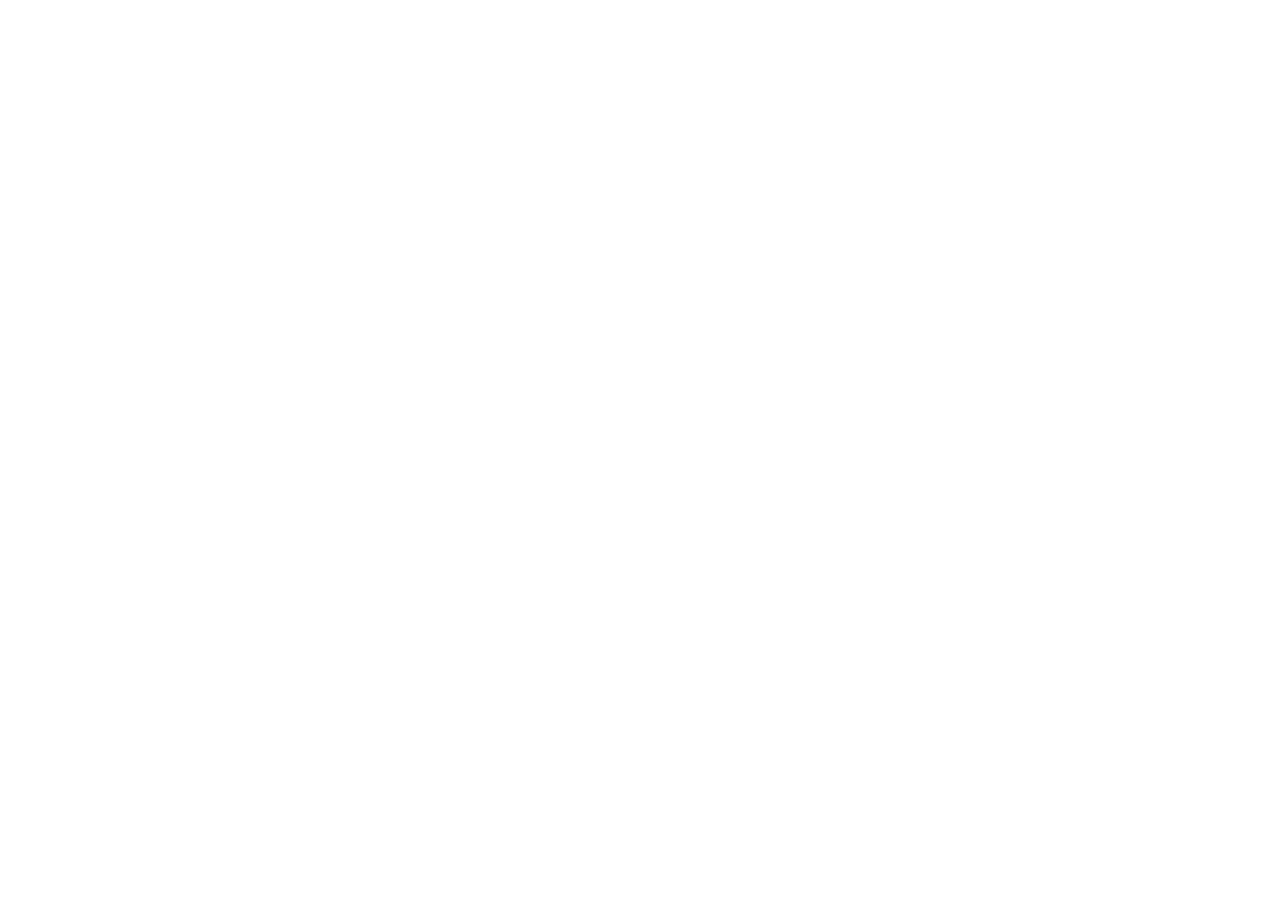
==== assignments/flex-gallery/index.html @ a570d896 "add flex-gallery" ====
<!DOCTYPE html>
<html lang="en">
<head>
    <meta charset="UTF-8">
    <meta http-equiv="X-UA-Compatible" content="IE=edge">
    <meta name="viewport" content="width=device-width, initial-scale=1.0">
    <title>Photo Gallery</title>
</head>
<body>
    
</body>
</html>
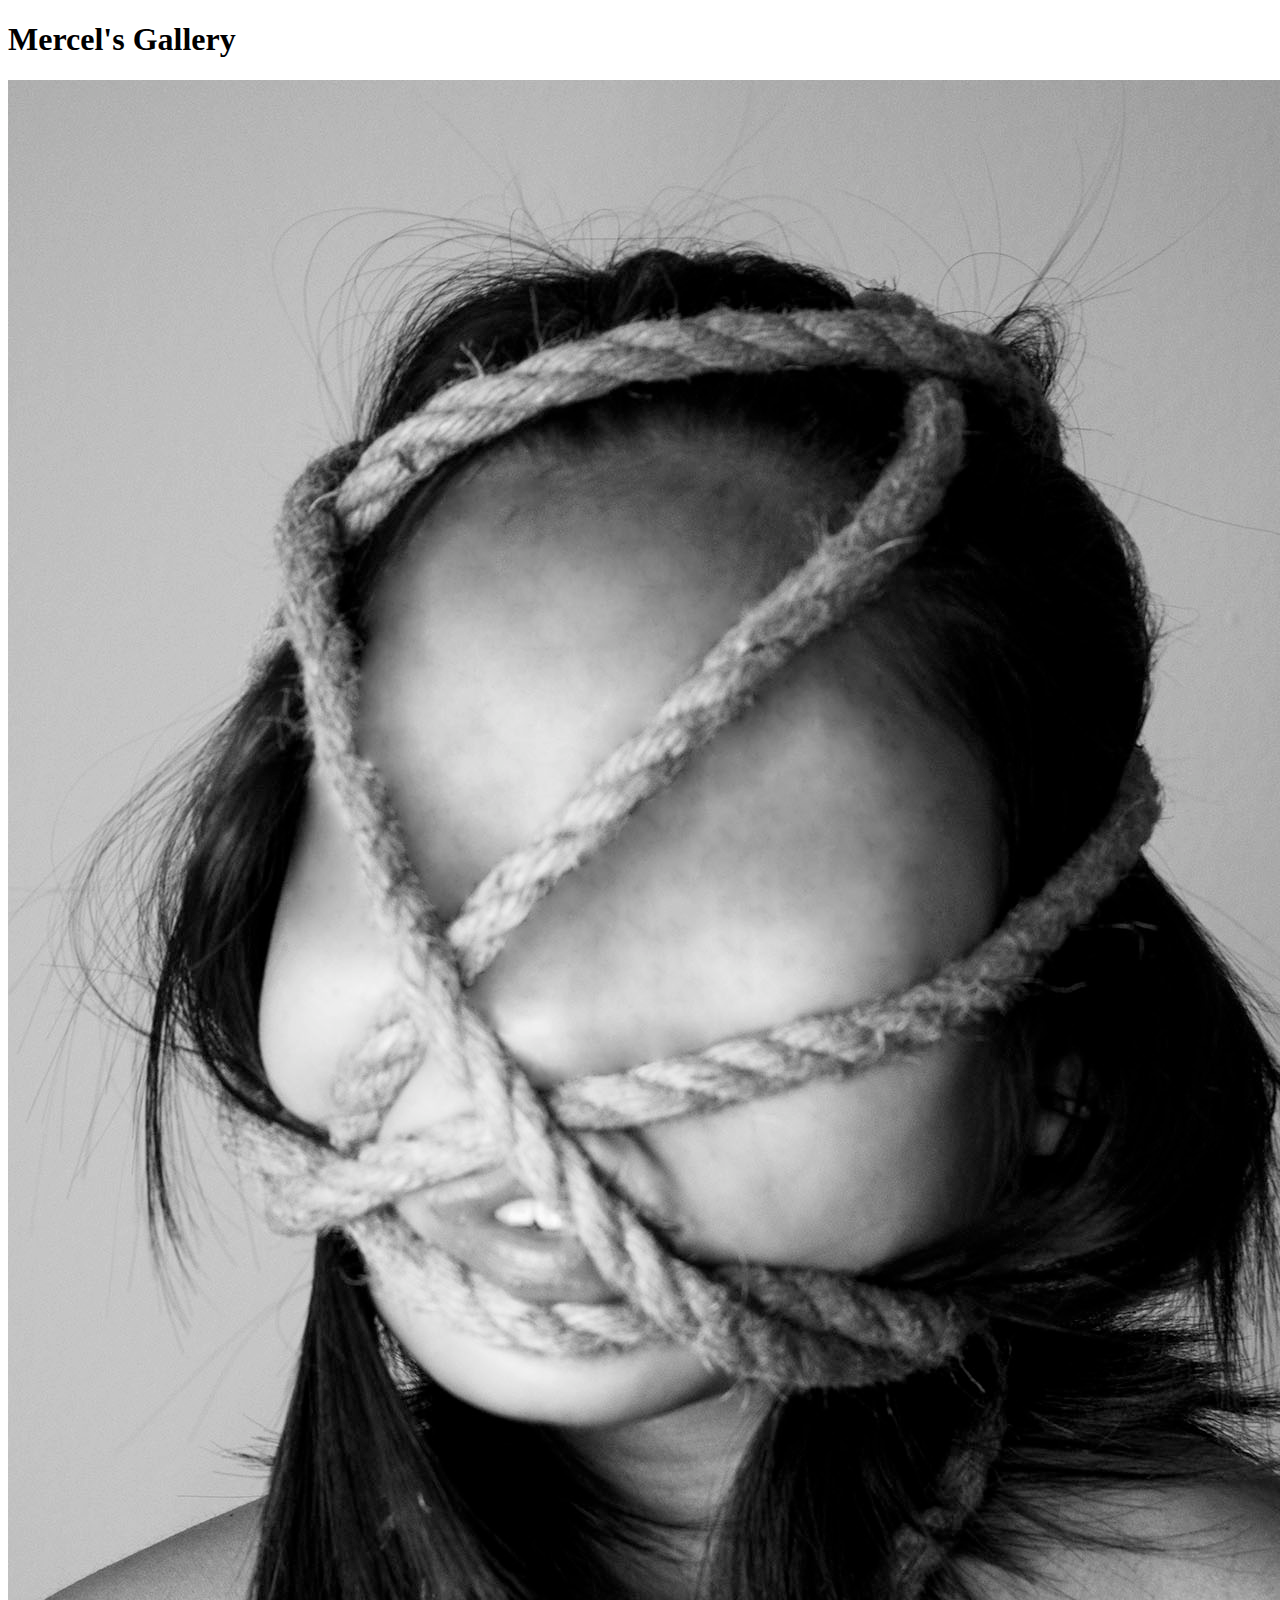
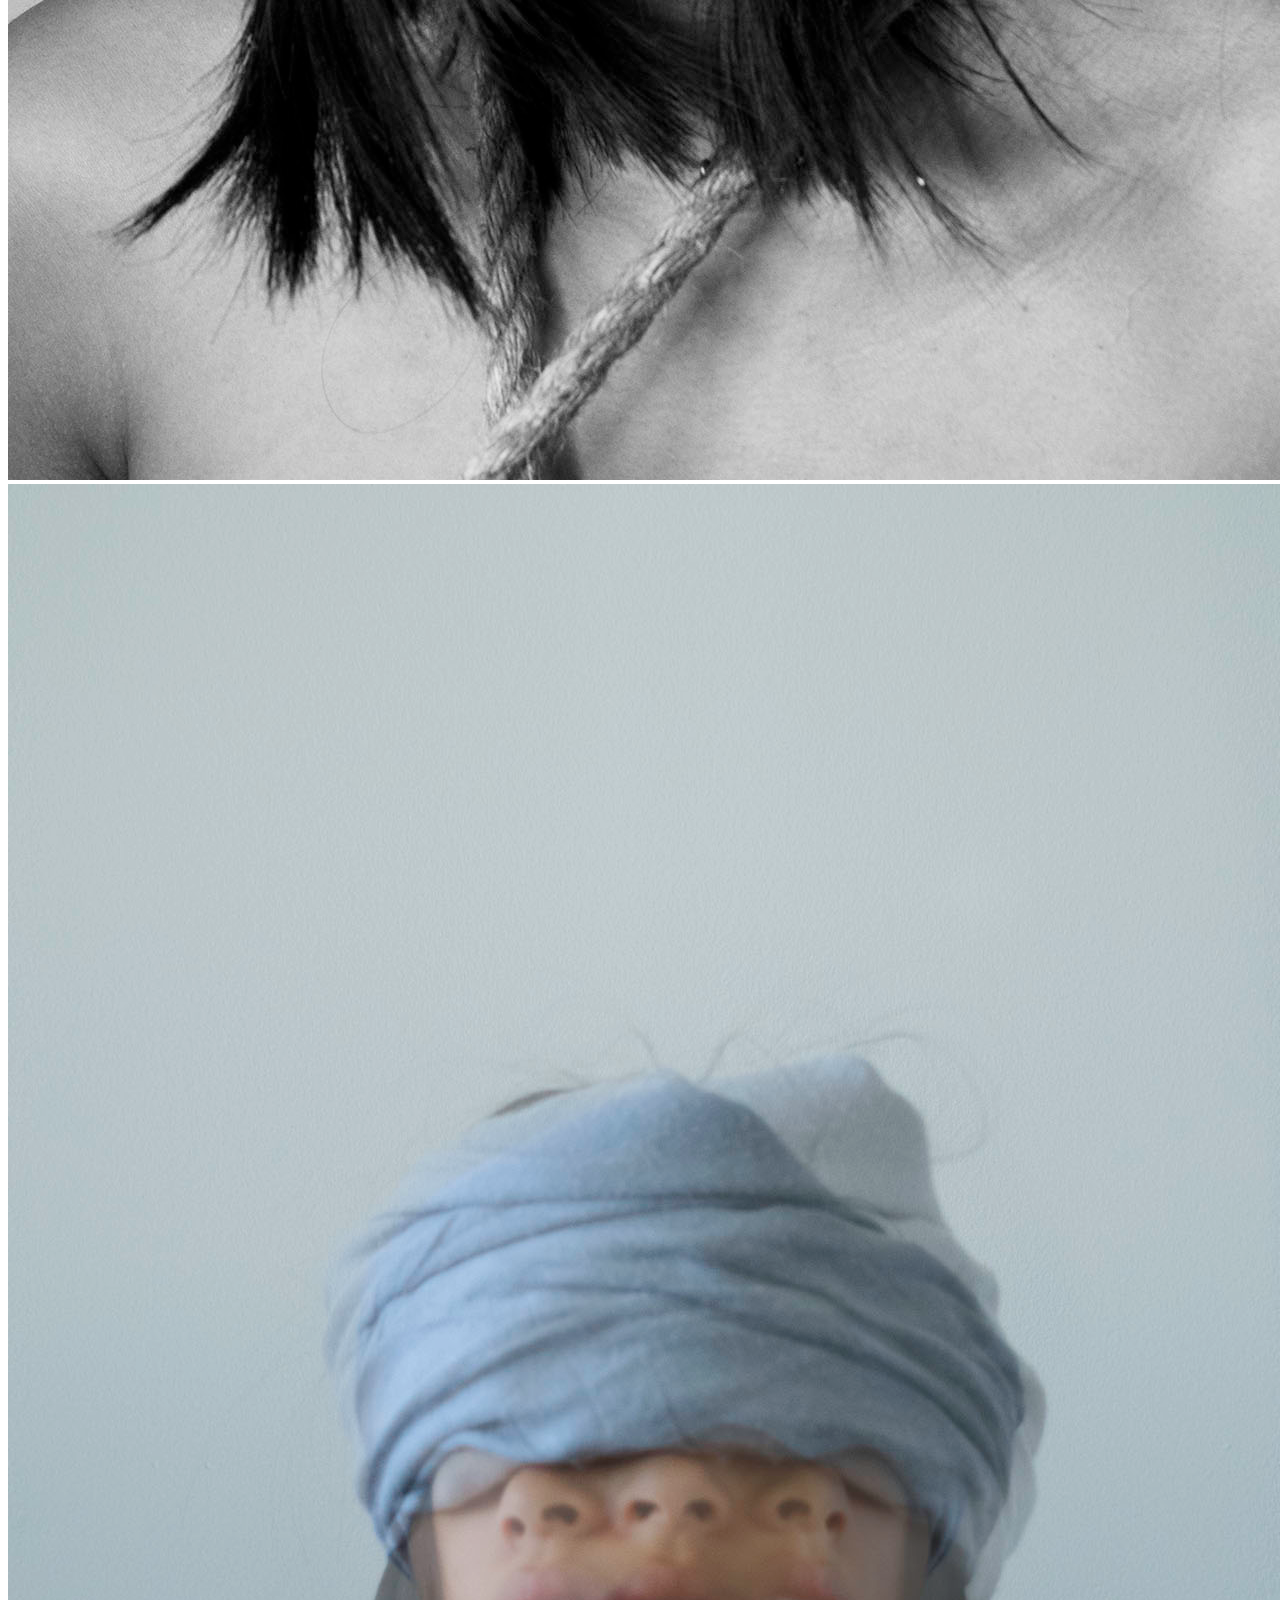
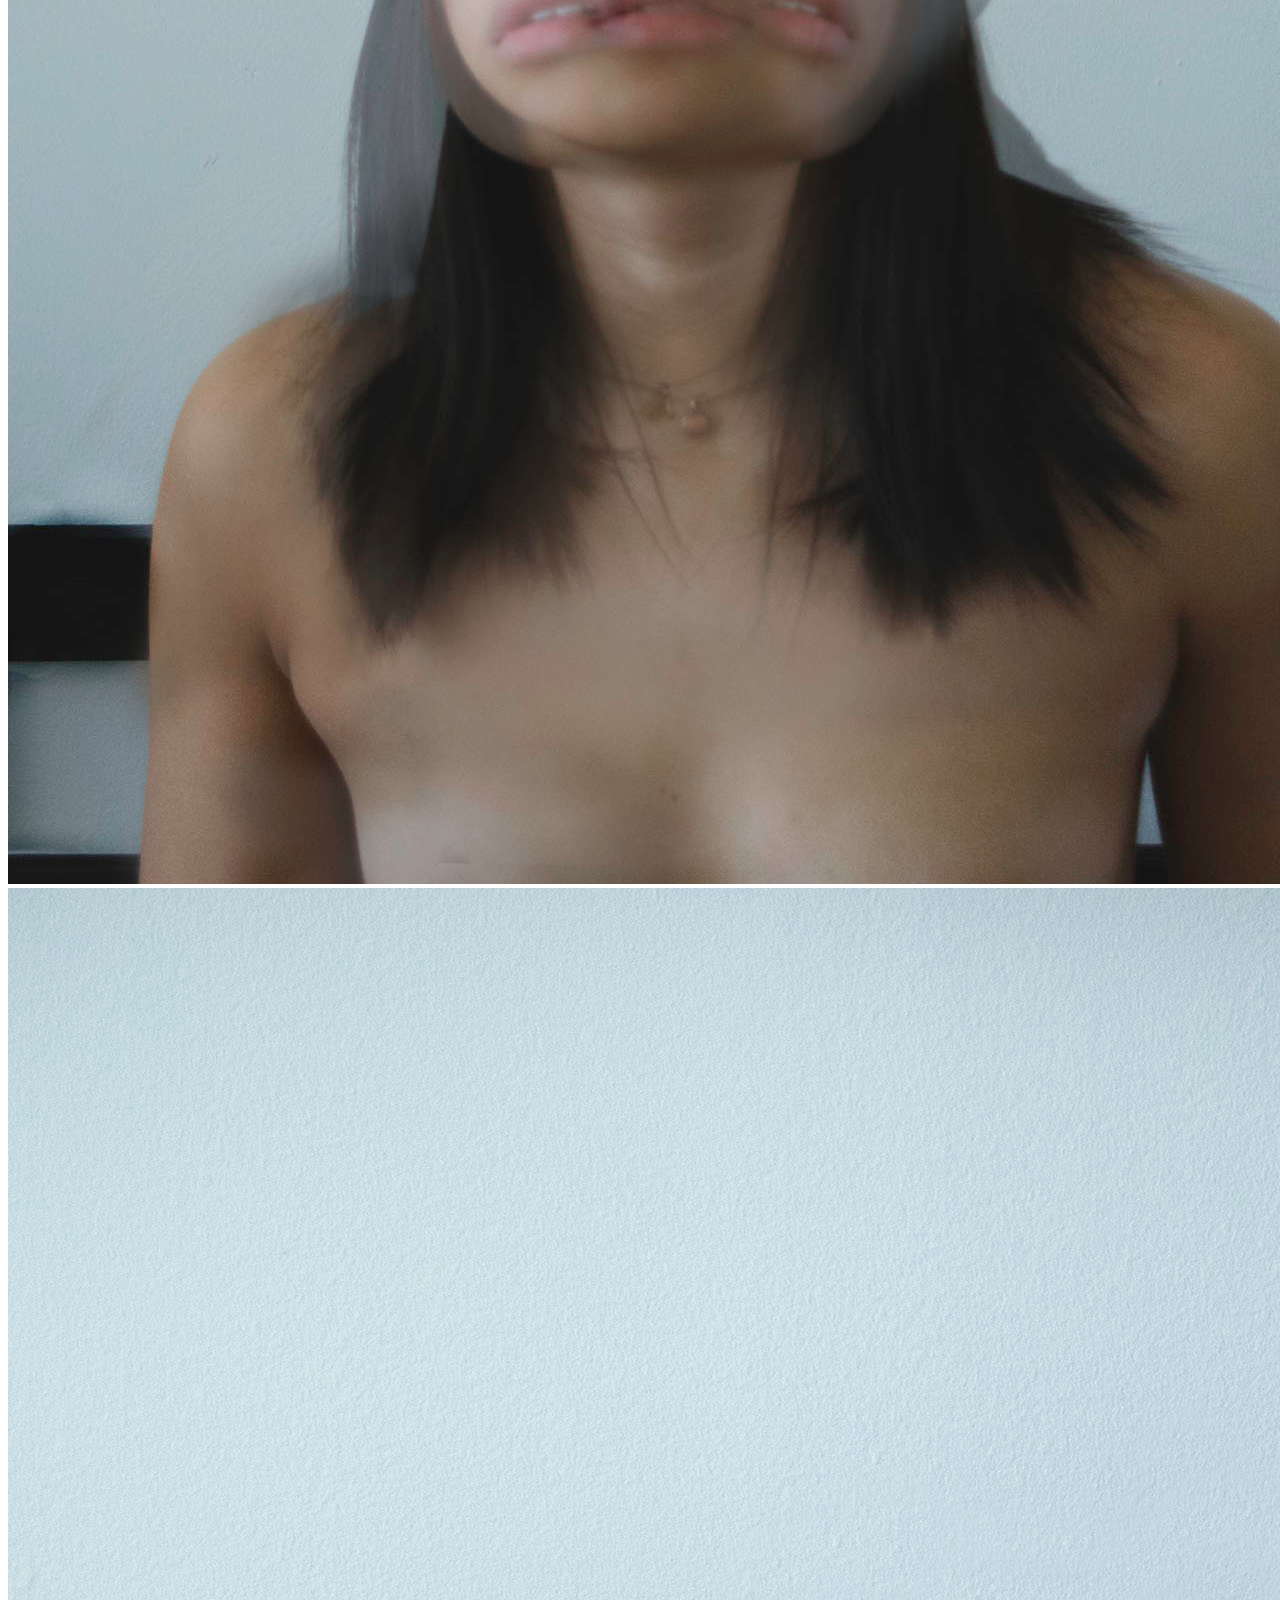
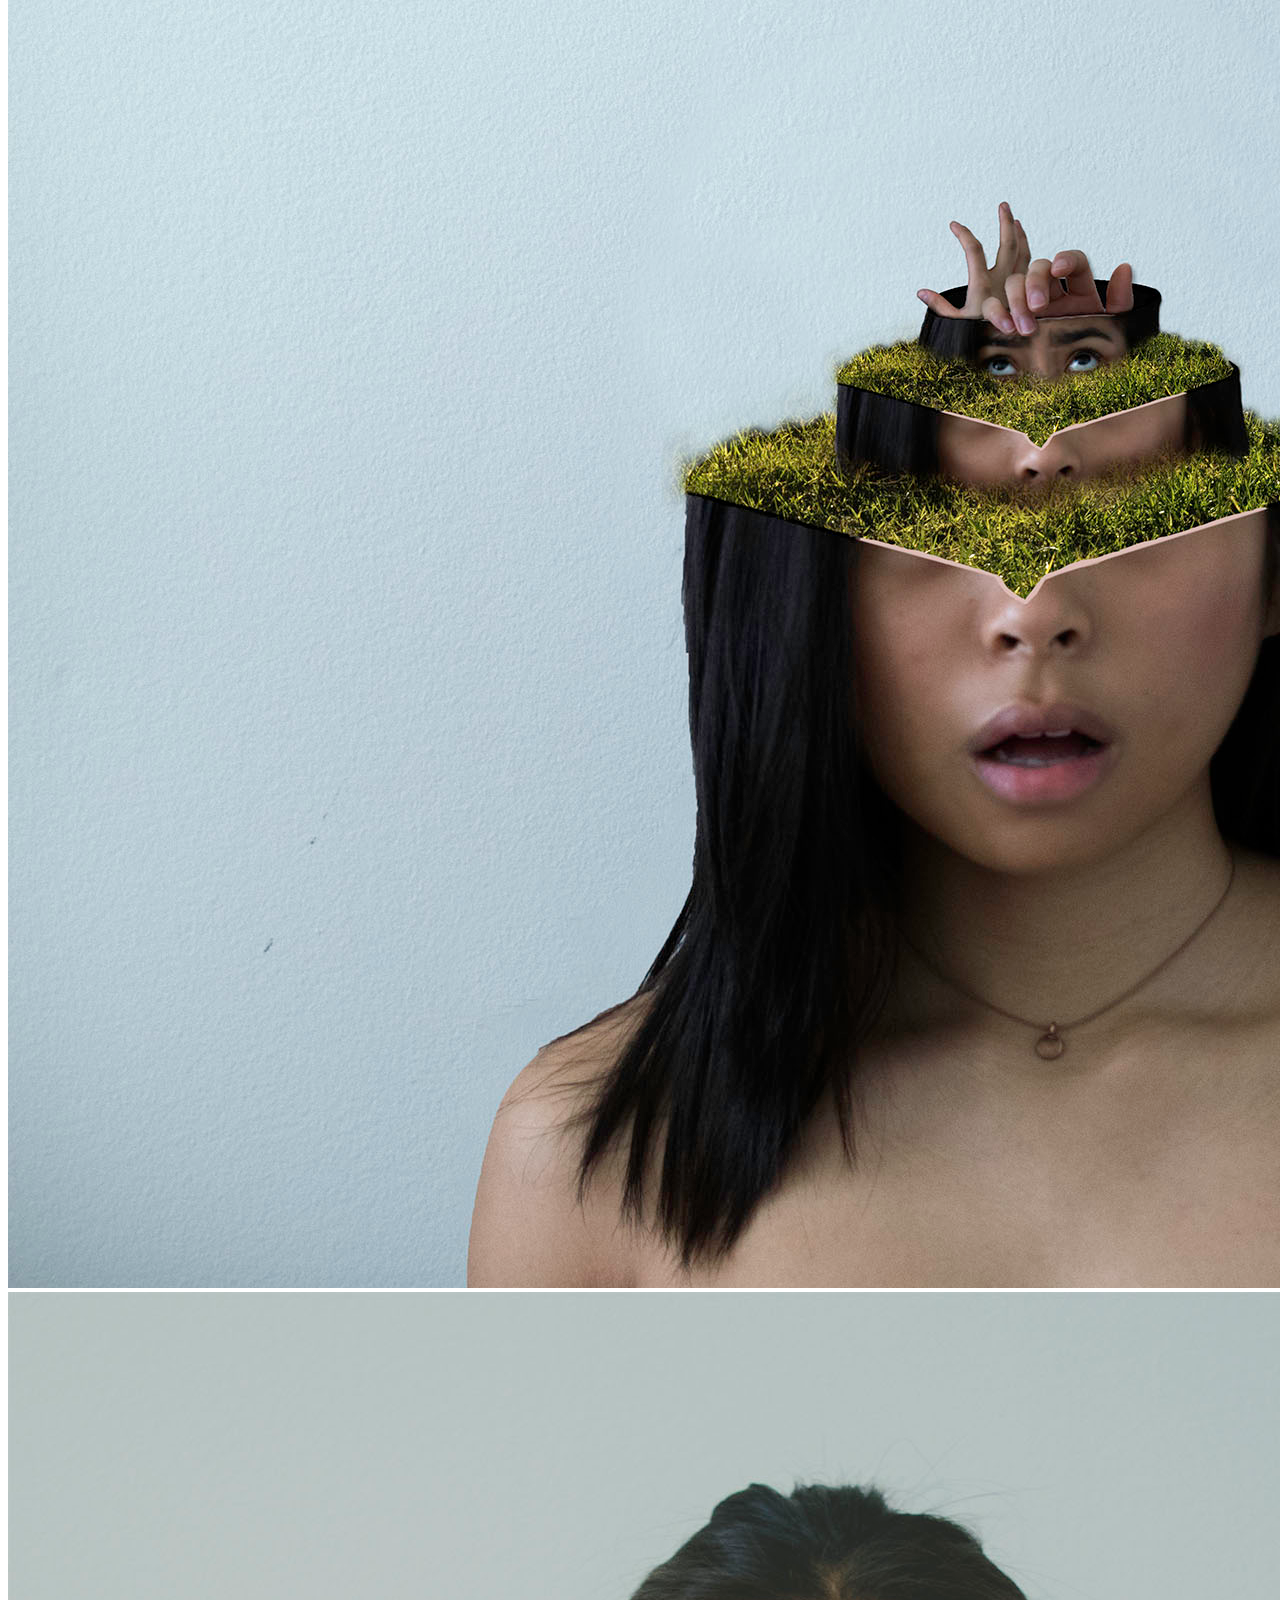
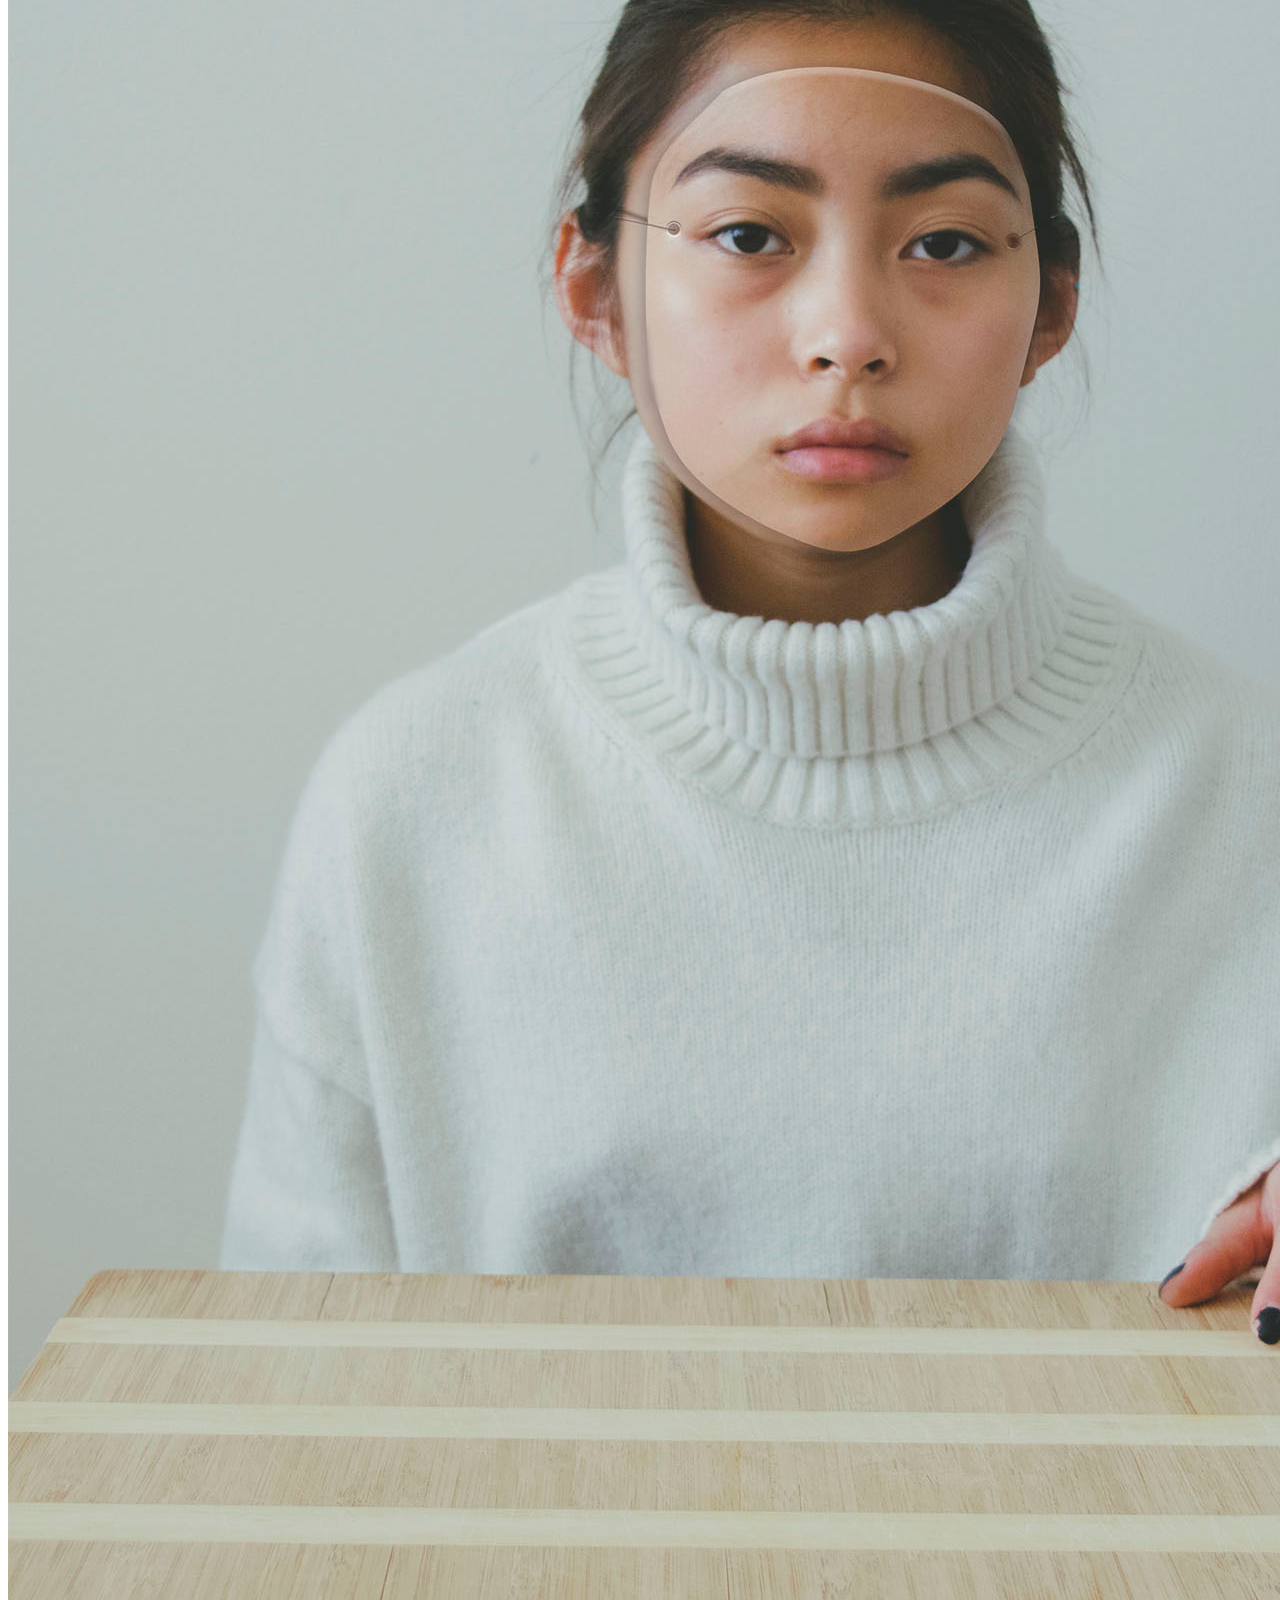
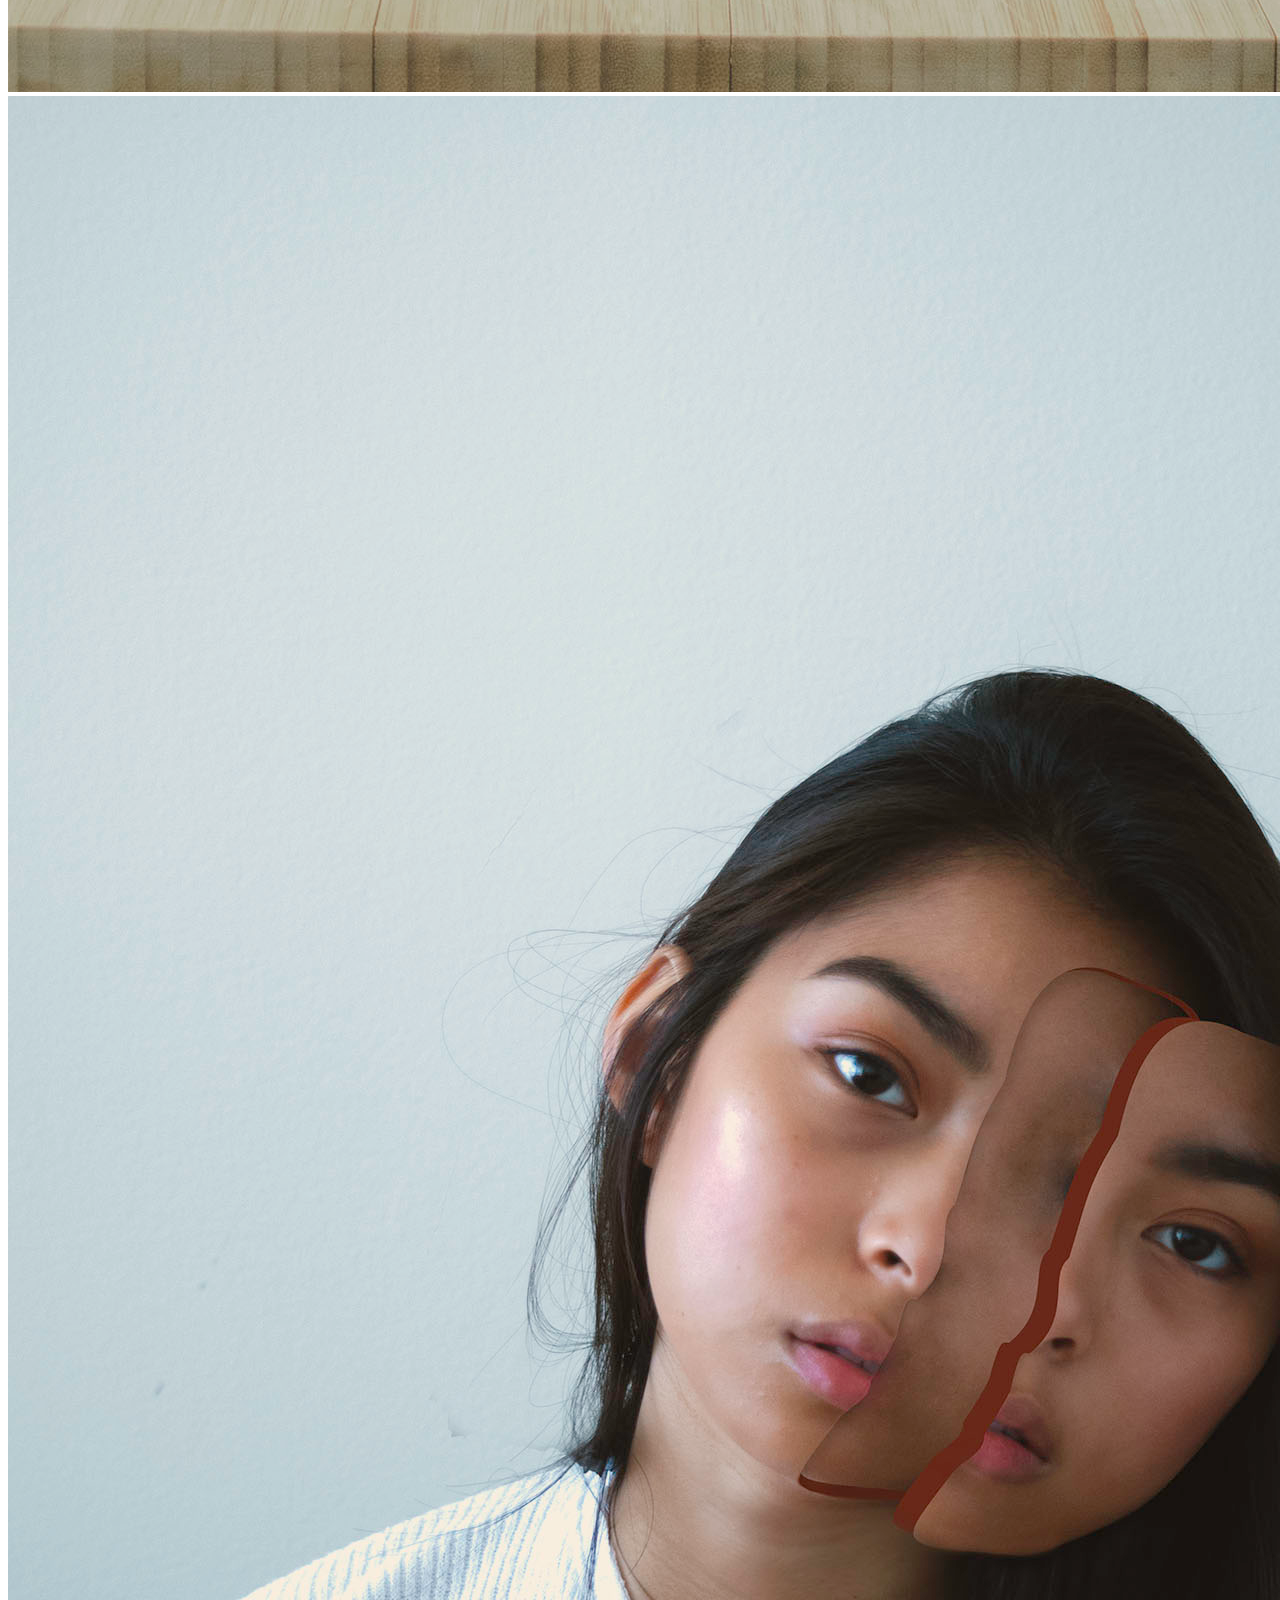
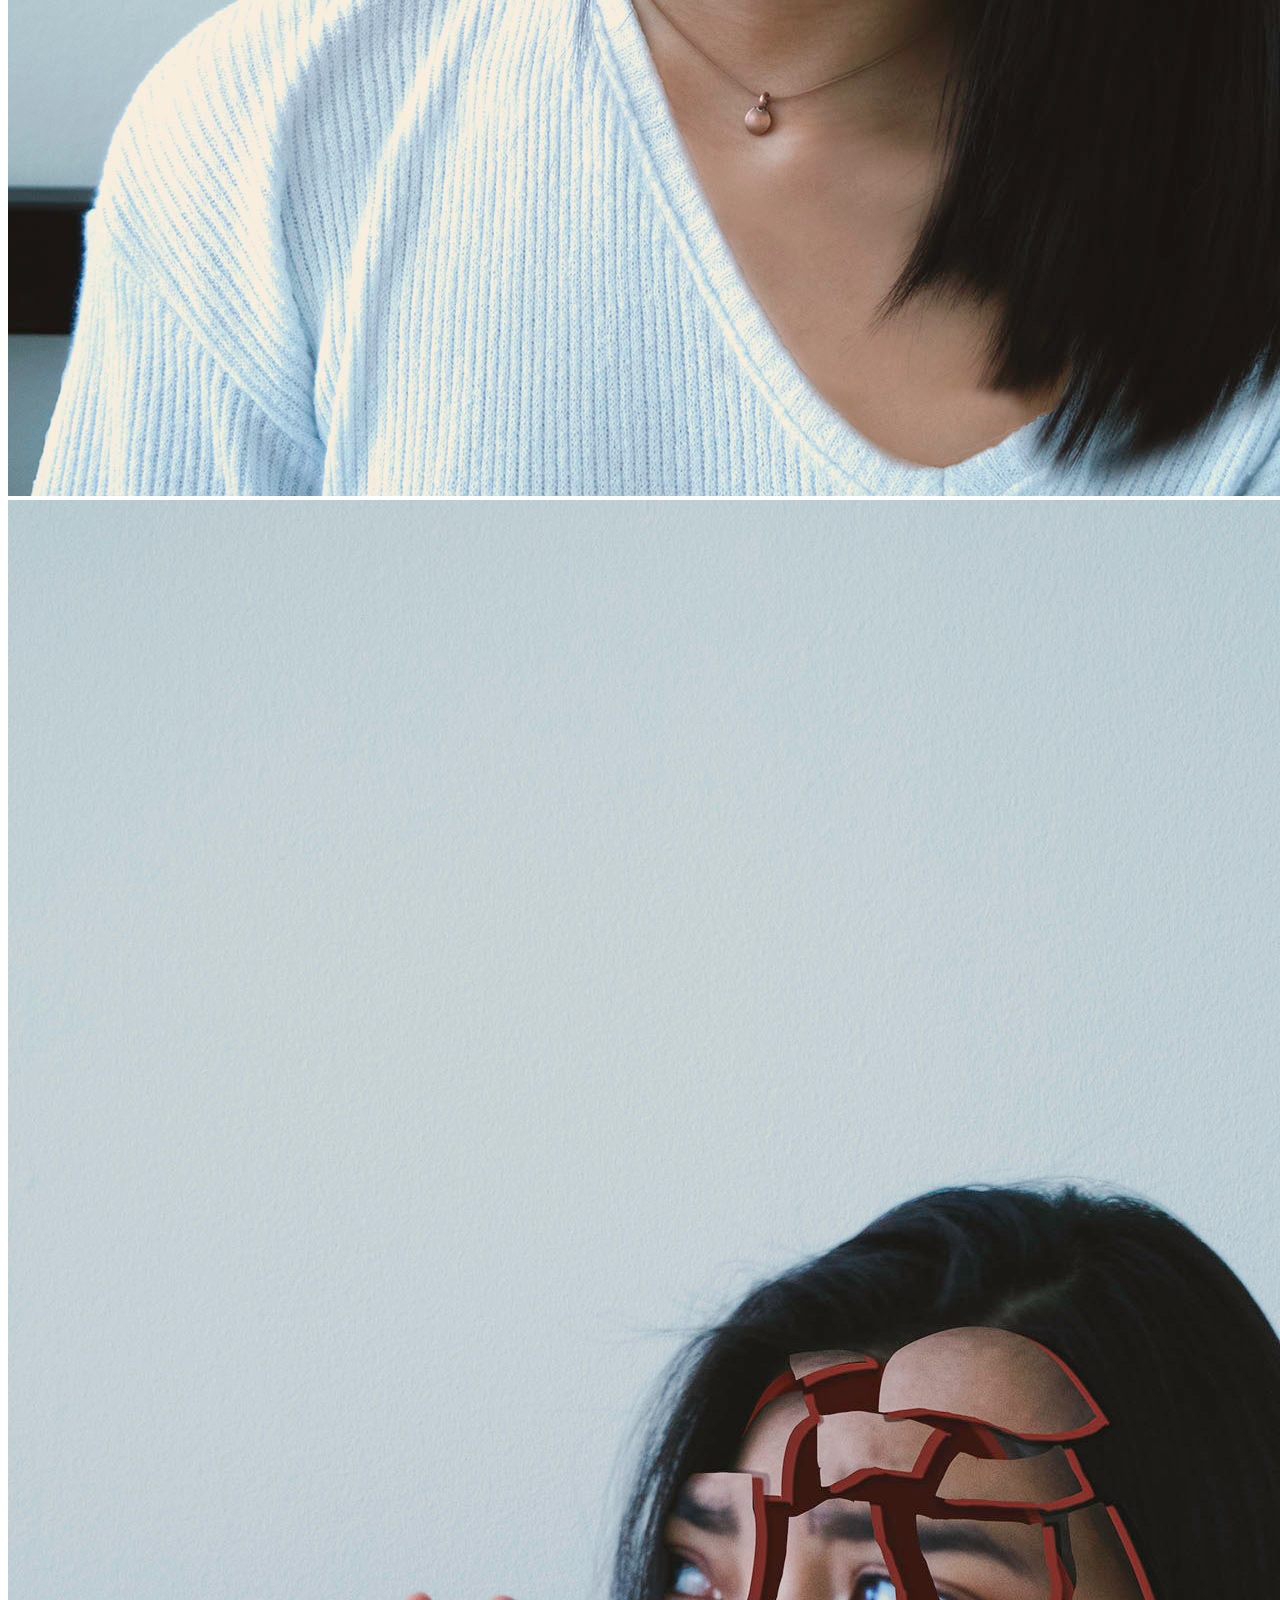
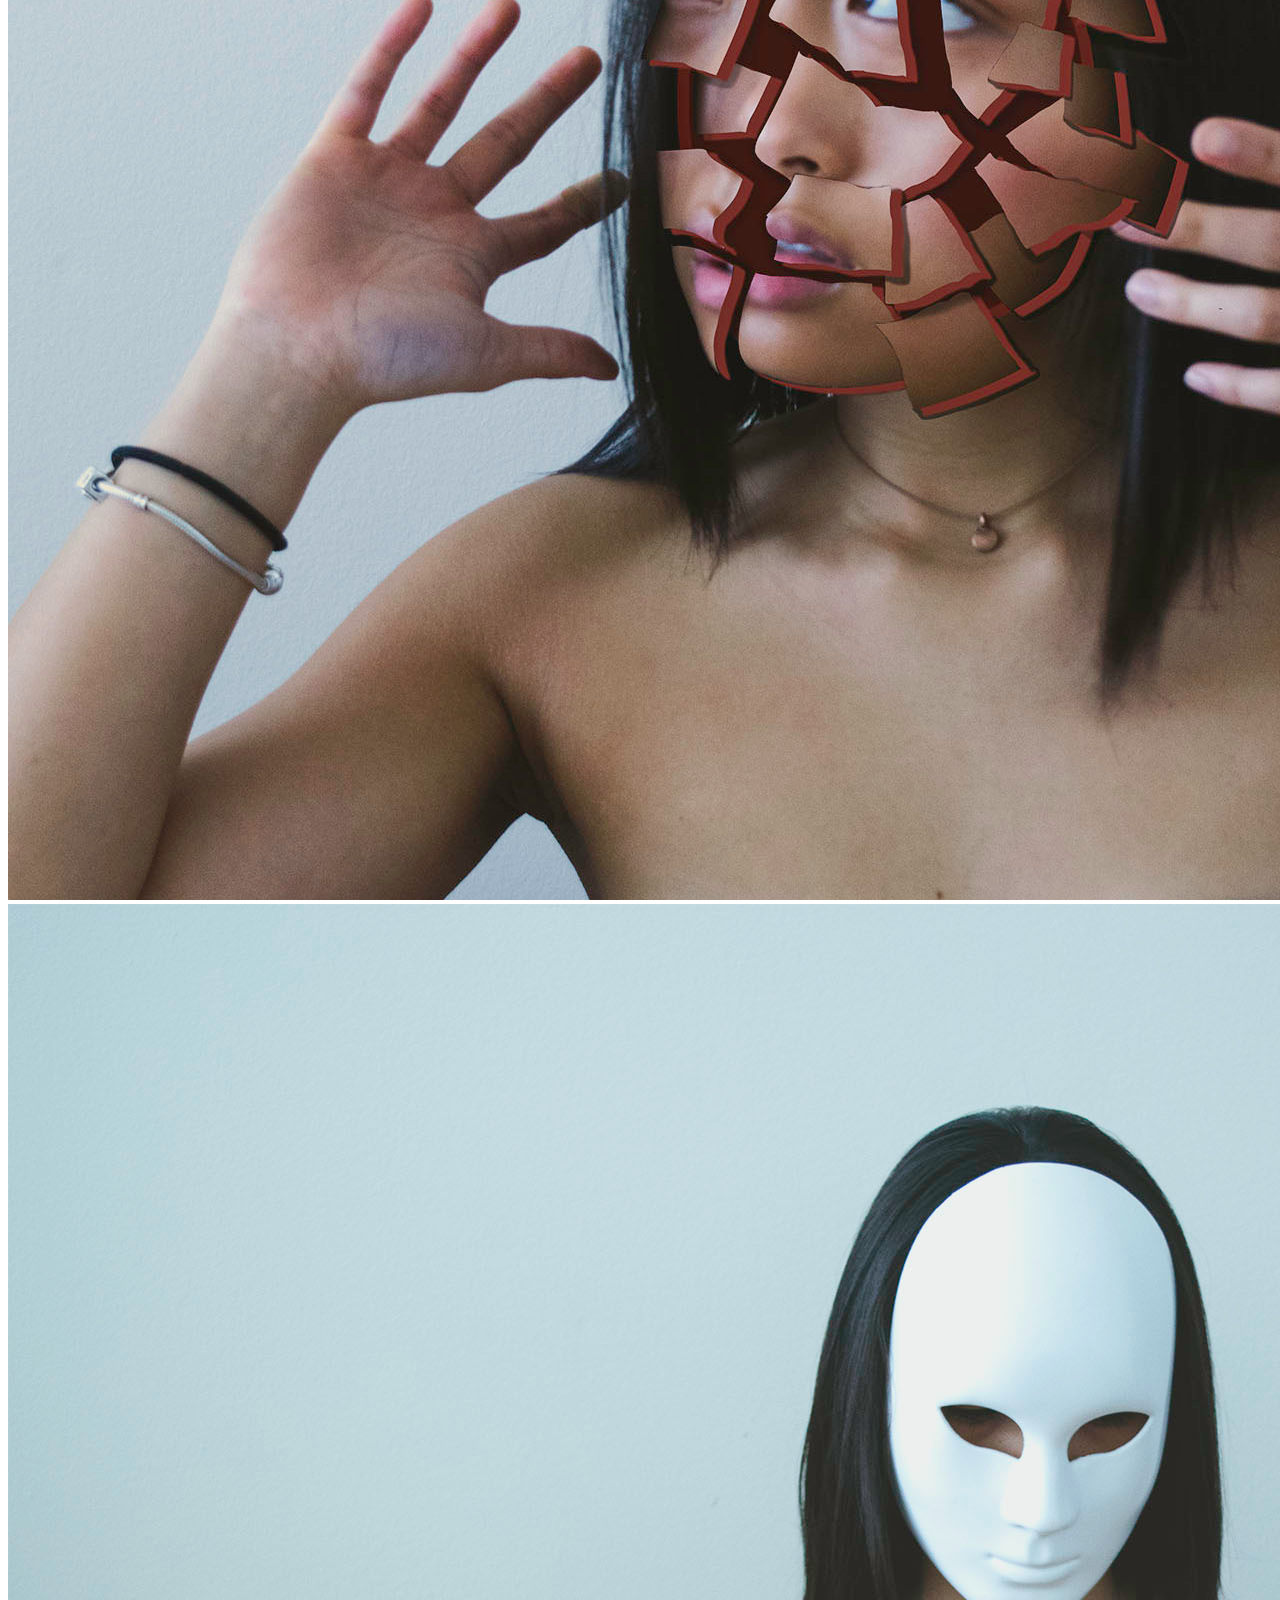
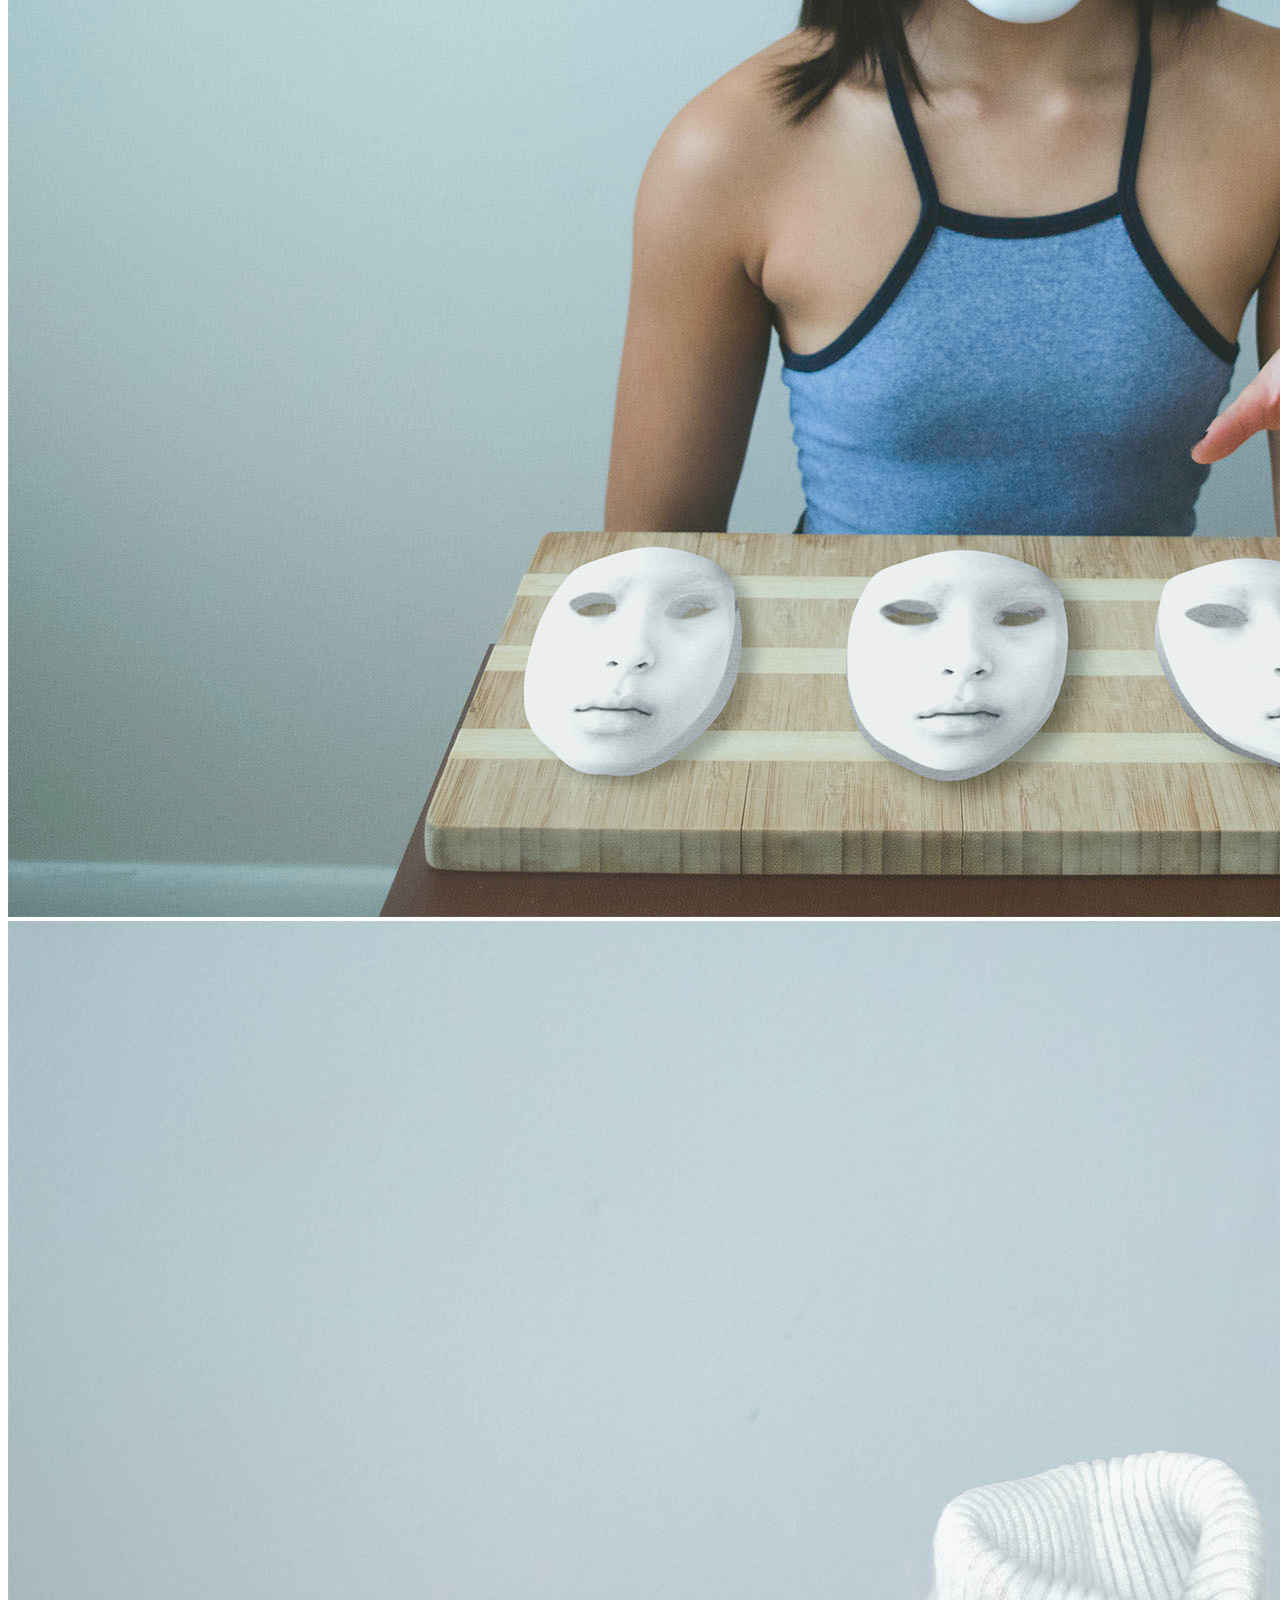
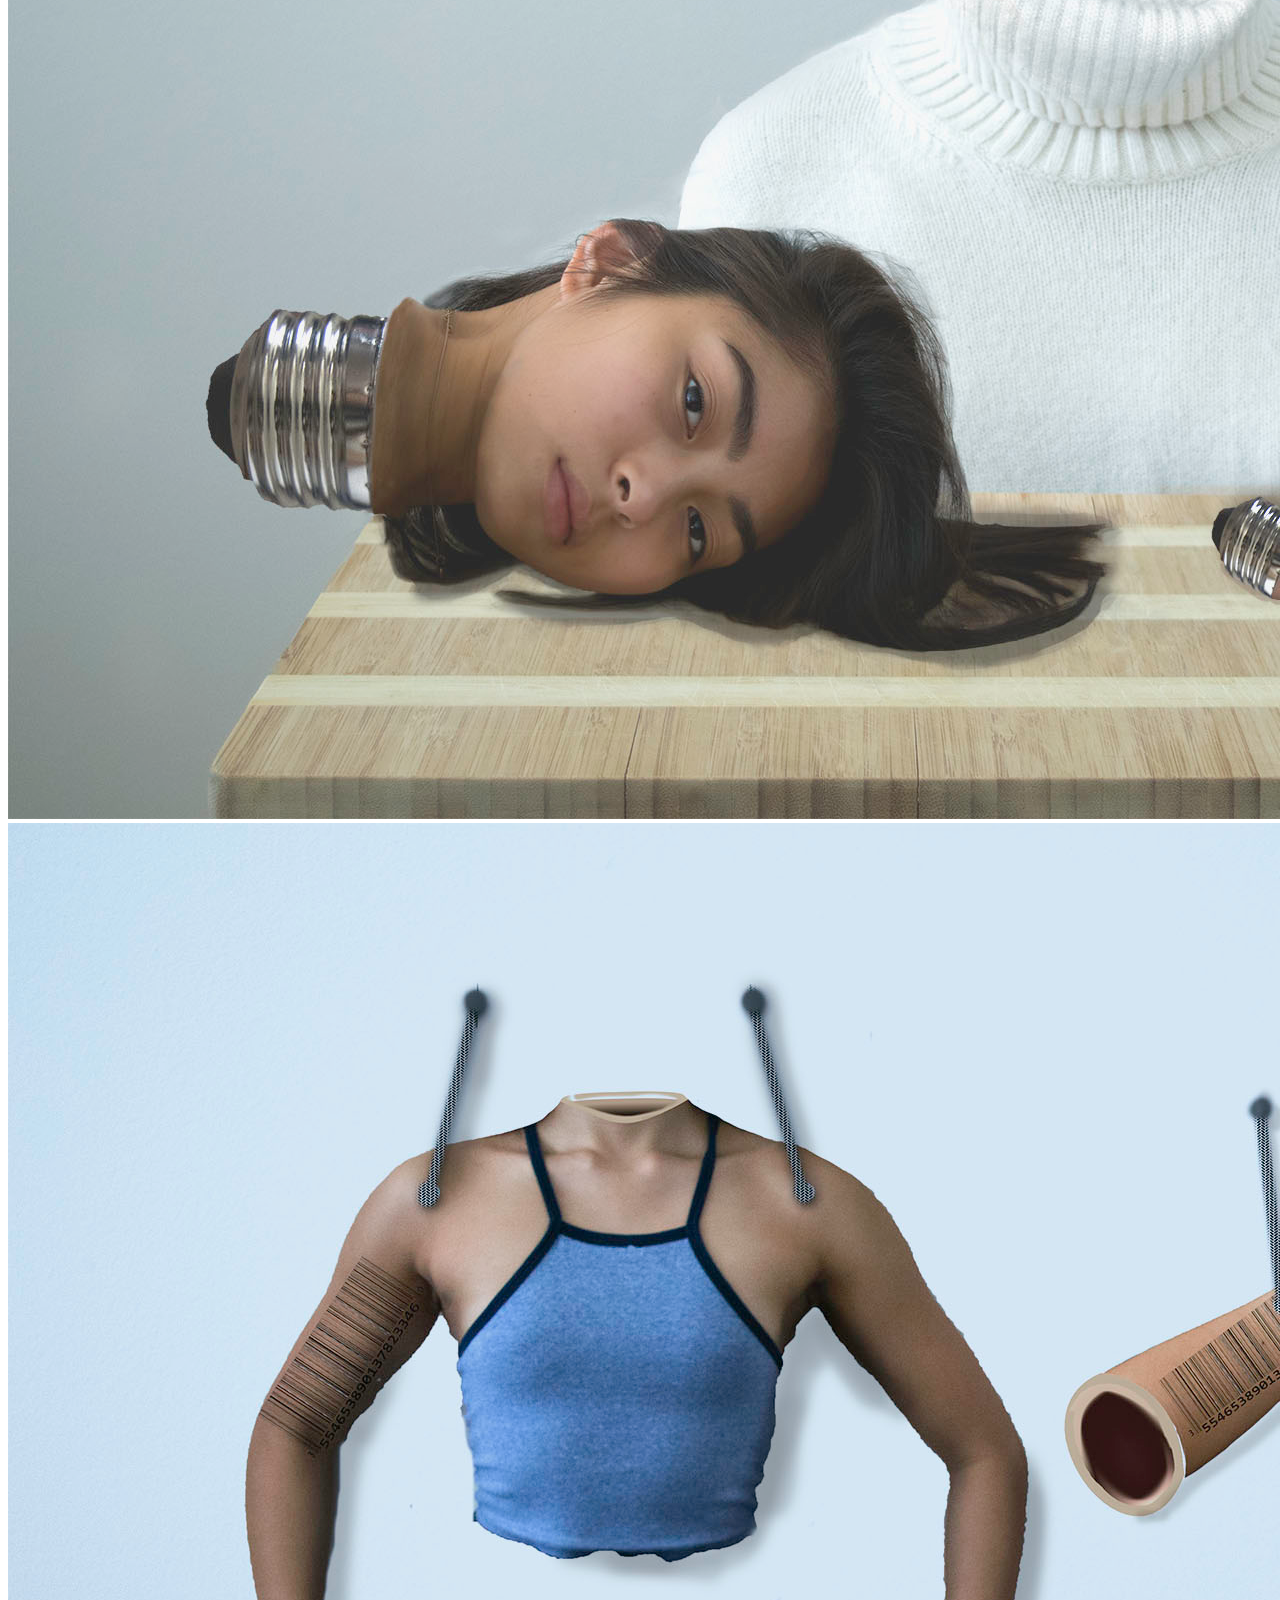
==== commit b24724be: "add everything" ====
--- a/assignments/flex-gallery/index.html
+++ b/assignments/flex-gallery/index.html
@@ -7,6 +7,22 @@
     <title>Photo Gallery</title>
 </head>
 <body>
-    
+    <h1>Mercel's Gallery</h1>
+
+    <div class="gallery-container">
+        <a class="item" href="#"><img class="gallery-img" src="images/Me tiedup.jpg" alt="placeholder"></a>
+        <a class="item" href="#"><img class="gallery-img" src="images/225_CuriosoM_14_1.jpg" alt="placeholder"></a>
+        <a class="item" href="#"><img class="gallery-img" src="images/225_CuriosoM_14_2.jpg" alt="placeholder"></a>
+        <a class="item" href="#"><img class="gallery-img" src="images/225_CuriosoM_14_3.jpg" alt="placeholder"></a>
+        <a class="item" href="#"><img class="gallery-img" src="images/225_CuriosoM_14_4.jpg" alt="placeholder"></a>
+        <a class="item" href="#"><img class="gallery-img" src="images/225_CuriosoM_14_5.jpg" alt="placeholder"></a>
+        <a class="item" href="#"><img class="gallery-img" src="images/225_CuriosoM_14_6.jpg" alt="placeholder"></a>
+        <a class="item" href="#"><img class="gallery-img" src="images/225_CuriosoM_14_7.jpg" alt="placeholder"></a>
+        <a class="item" href="#"><img class="gallery-img" src="images/225_CuriosoM_14_8.jpg" alt="placeholder"></a>
+        <a class="item" href="#"><img class="gallery-img" src="images/Untitled-17.jpg" alt="placeholder"></a>
+        <a class="item" href="#"><img class="gallery-img" src="images/Untitled-18.jpg" alt="placeholder"></a>
+        <a class="item" href="#"><img class="gallery-img" src="images/Untitled-19.jpg" alt="placeholder"></a>
+        <a class="item" href="#"><img class="gallery-img" src="images/Untitled-20.jpg" alt="placeholder"></a>
+        
 </body>
 </html>